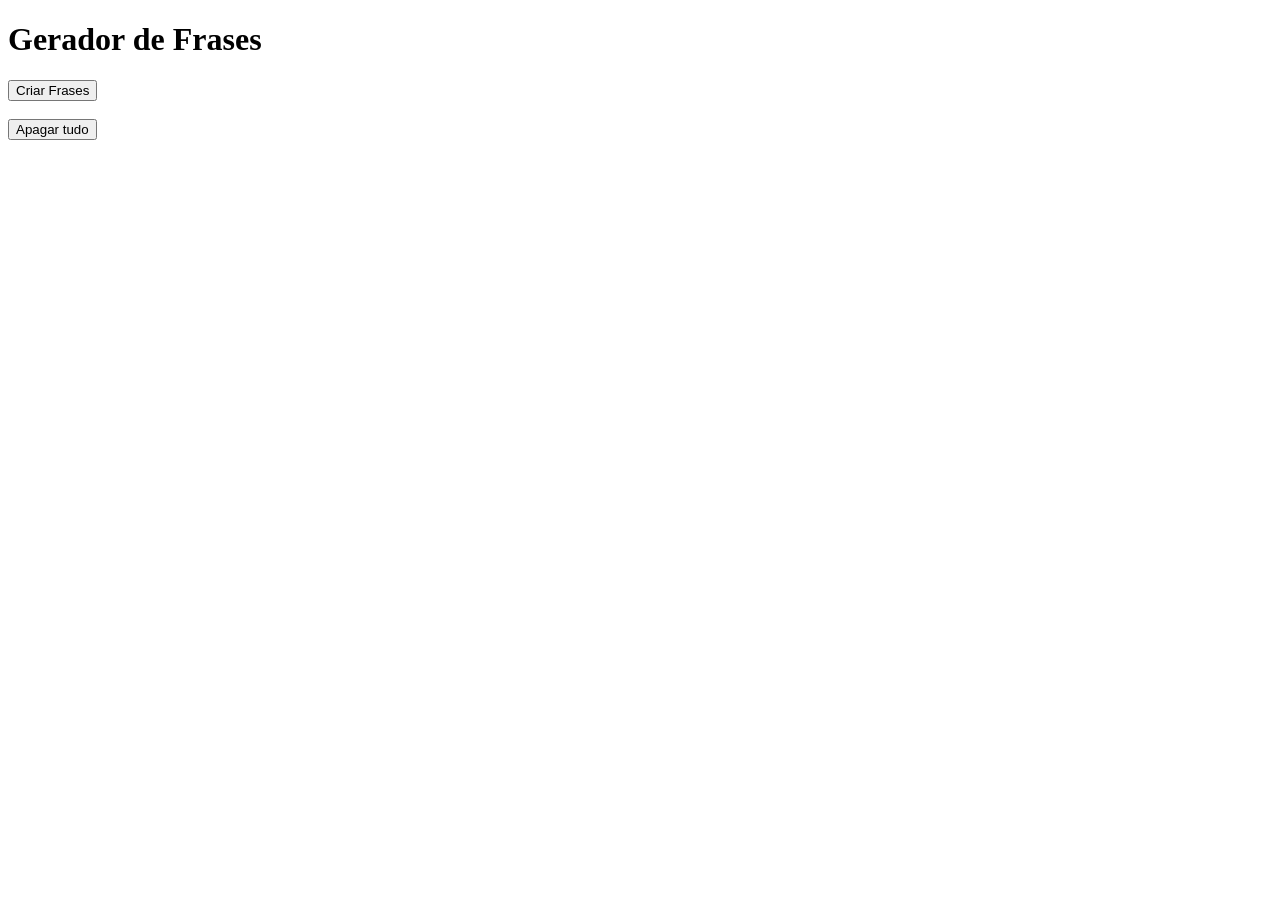
==== index.html @ b653864c "Botao de Frases" ====
<!DOCTYPE html>
<html lang="pt-BR">
<head>
    <meta charset="UTF-8">
    <meta name="viewport" content="width=device-width, initial-scale=1.0">
    <title>Botão com javaScript</title>
    <link rel="stylesheet" href="/css/style.css">
</head>
<body>
    
    <main class="container">
        <h1>Gerador de Frases</h1>
        
        <button id="botaoCriar">Criar Frases</button>
        <br><br>
        <button id="botaoApagar">Apagar tudo</button>
        <br><br>
        <p id="retorno"></p>
    </main>


    <script src="/js/script.js"></script>
</body>
</html>
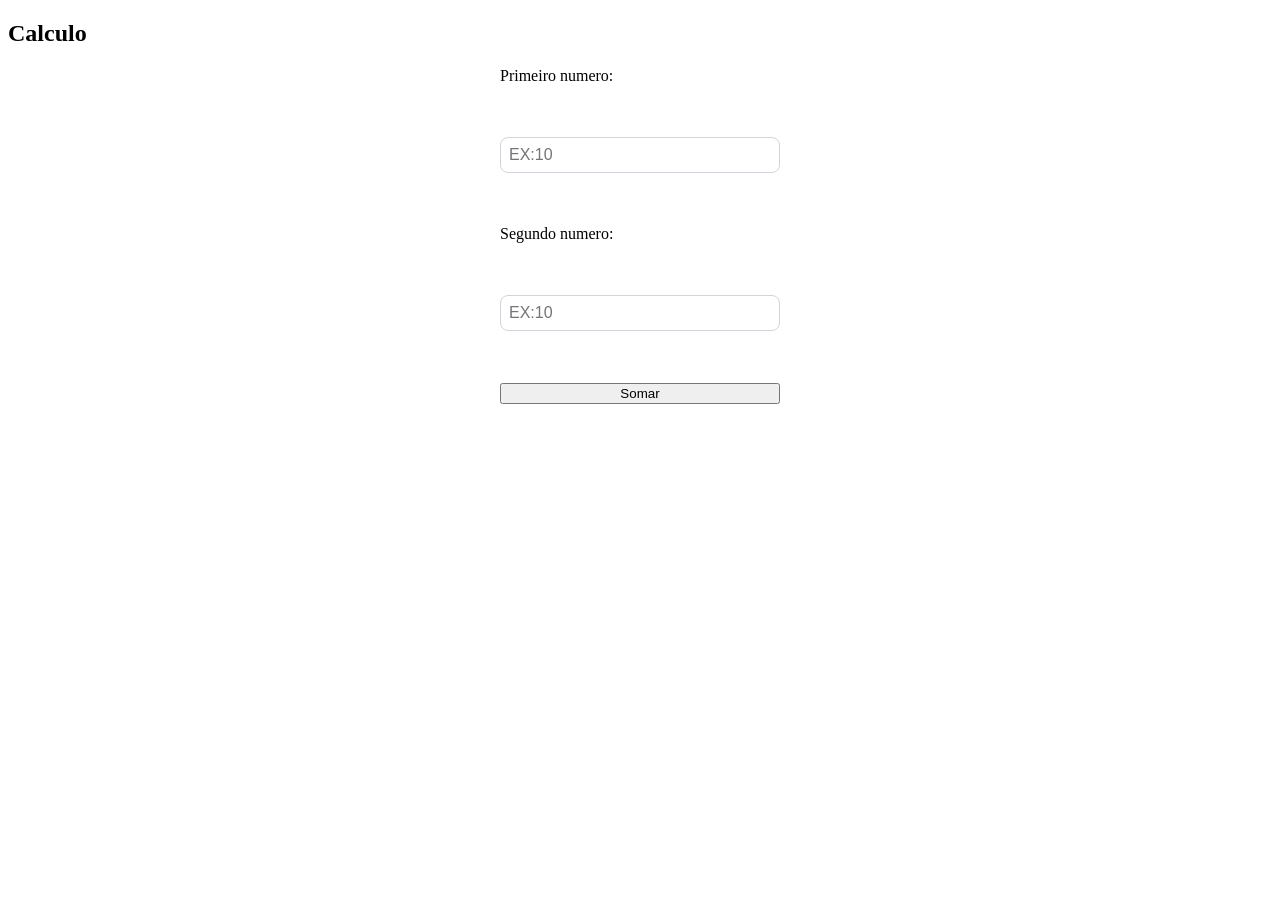
==== commit a73c657c: "Calculadora basica" ====
--- a/index.html
+++ b/index.html
@@ -1,24 +1,27 @@
+
 <!DOCTYPE html>
 <html lang="pt-BR">
 <head>
     <meta charset="UTF-8">
     <meta name="viewport" content="width=device-width, initial-scale=1.0">
-    <title>Botão com javaScript</title>
-    <link rel="stylesheet" href="/css/style.css">
+    <link rel="stylesheet" href="/CSS/style.css">
+    <title>calculadora</title>
 </head>
 <body>
     
-    <main class="container">
-        <h1>Gerador de Frases</h1>
-        
-        <button id="botaoCriar">Criar Frases</button>
-        <br><br>
-        <button id="botaoApagar">Apagar tudo</button>
-        <br><br>
-        <p id="retorno"></p>
-    </main>
+    <h2>Calculo</h2>
+
+    <form id="formCalculo">
+        <label for="numero1">Primeiro numero:</label><br><br>
+        <input type="number" id="numero1" placeholder="EX:10"></input><br><br>
+        <label for="numero2">Segundo numero:</label><br><br>
+        <input type="number" id="numero2" placeholder="EX:10"><br><br>
+        <button type="submit">Somar</button>
+    </form>
+
+    <p id="resultadoCalculo"></p>
 
 
     <script src="/js/script.js"></script>
 </body>
-</html> +</html>
--- a/CSS/style.css
+++ b/CSS/style.css
@@ -0,0 +1,19 @@
+#formCalculo{
+    display: flex;
+    flex-direction: column;
+    gap: 8px;
+    max-width: 280px;
+    margin: 20px auto;
+}
+#formCalculo input{
+    padding: 8px;
+    border: 1px solid #d1d5db;
+    border-radius: 8px;
+    font-size: 16px;
+}
+#resultadoCalculo{
+    font-size: 20px;
+    font-weight: bold;
+    color: #2563eb;
+    text-align: center;
+}
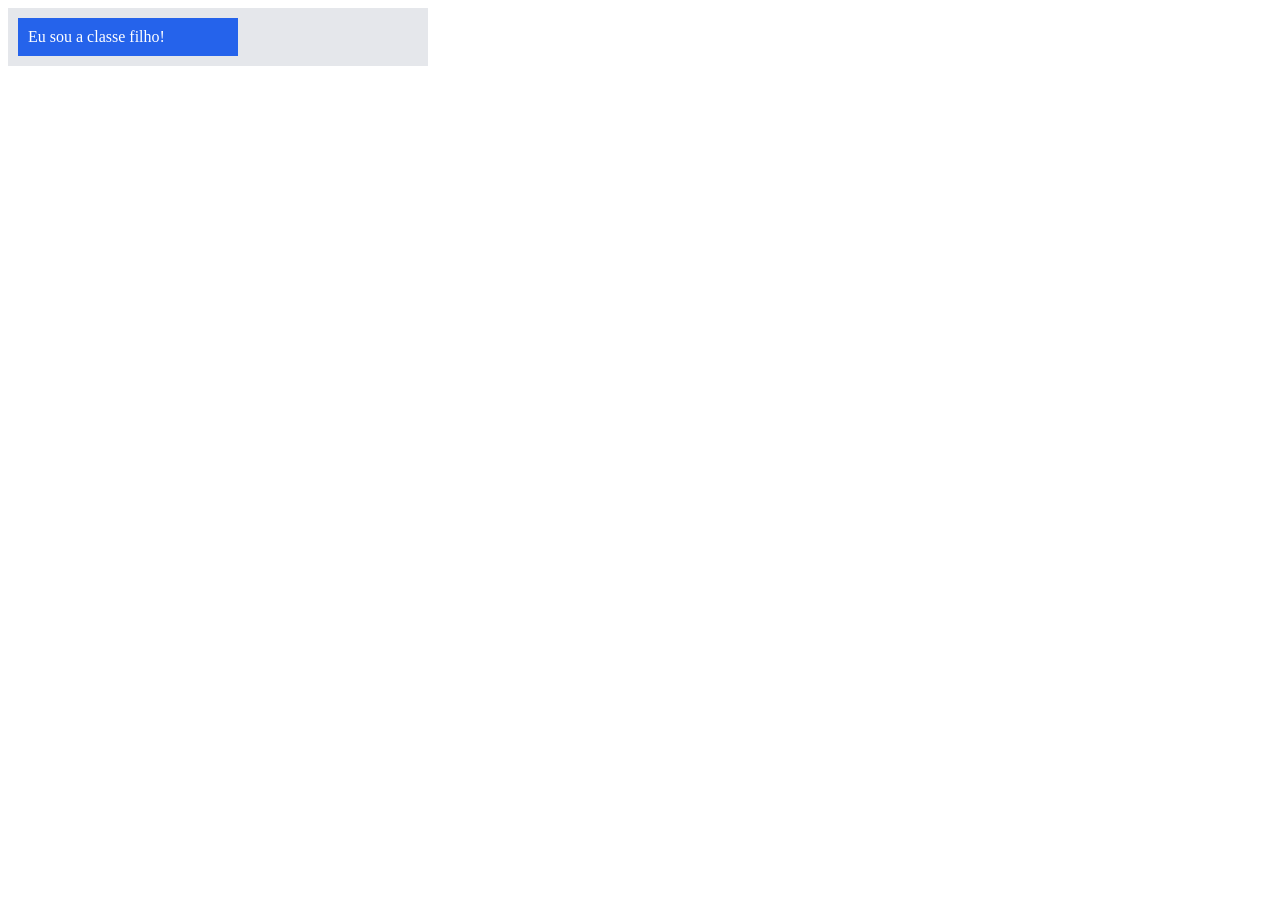
==== commit 721e017d: "filho,Pai 50%" ====
--- a/index.html
+++ b/index.html
@@ -8,20 +8,10 @@
     <title>calculadora</title>
 </head>
 <body>
-    
-    <h2>Calculo</h2>
 
-    <form id="formCalculo">
-        <label for="numero1">Primeiro numero:</label><br><br>
-        <input type="number" id="numero1" placeholder="EX:10"></input><br><br>
-        <label for="numero2">Segundo numero:</label><br><br>
-        <input type="number" id="numero2" placeholder="EX:10"><br><br>
-        <button type="submit">Somar</button>
-    </form>
+        <div class="pai">
+            <div class="filho">Eu sou a classe filho!</div>
+        </div>
 
-    <p id="resultadoCalculo"></p>
-
-
-    <script src="/js/script.js"></script>
 </body>
 </html>
--- a/CSS/style.css
+++ b/CSS/style.css
@@ -1,19 +1,12 @@
-#formCalculo{
-    display: flex;
-    flex-direction: column;
-    gap: 8px;
-    max-width: 280px;
-    margin: 20px auto;
+.pai{
+    width: 400px;
+    background-color: #e5e7eb;
+    padding: 10px;
 }
-#formCalculo input{
-    padding: 8px;
-    border: 1px solid #d1d5db;
-    border-radius: 8px;
-    font-size: 16px;
-}
-#resultadoCalculo{
-    font-size: 20px;
-    font-weight: bold;
-    color: #2563eb;
-    text-align: center;
-}
+
+.filho{
+    width: 50%;
+    background-color: #2563eb;
+    color: white;
+    padding: 10px;
+}
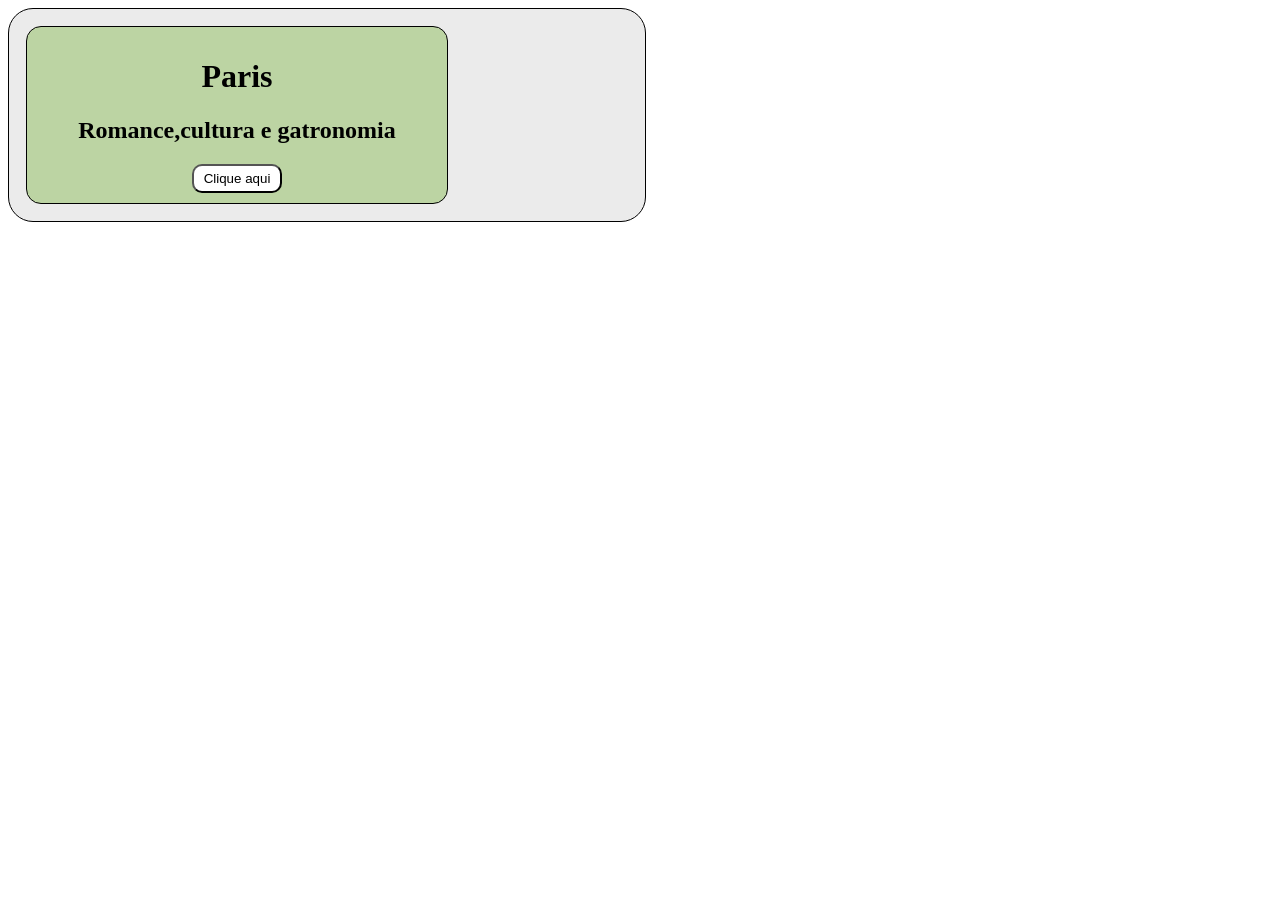
==== commit 84cc89aa: "Tarefa" ====
--- a/index.html
+++ b/index.html
@@ -9,9 +9,13 @@
 </head>
 <body>
 
-        <div class="pai">
-            <div class="filho">Eu sou a classe filho!</div>
+    <div class="resenha1">
+        <div class="aura">
+            <h1>Paris</h1>
+            <h2>Romance,cultura e gatronomia</h2>
+            <button class="sabor">Clique aqui</button>
         </div>
+    </div>
 
 </body>
 </html>
--- a/CSS/style.css
+++ b/CSS/style.css
@@ -1,12 +1,29 @@
-.pai{
+.aura{
+    background-color: rgb(188, 212, 163);
+    border: 1px solid black;
+    text-align: center;
     width: 400px;
-    background-color: #e5e7eb;
     padding: 10px;
+    margin: 15px;
+    border-radius: 15px;
 }
-
-.filho{
-    width: 50%;
-    background-color: #2563eb;
-    color: white;
-    padding: 10px;
+.resenha1{
+background-color: rgb(235, 235, 235);
+border: 1px solid black;
+text-align: center;
+width: 50%;
+padding: 2px;
+flex-direction: column;
+font-weight: bold;
+border-radius: 25px;
+}
+.h1{
+    text-align: center;
+}
+.sabor{
+    background-color: white;
+    margin: 1px solid black;
+    padding: 5px 10px;
+    border-radius: 10px;
+    
 }
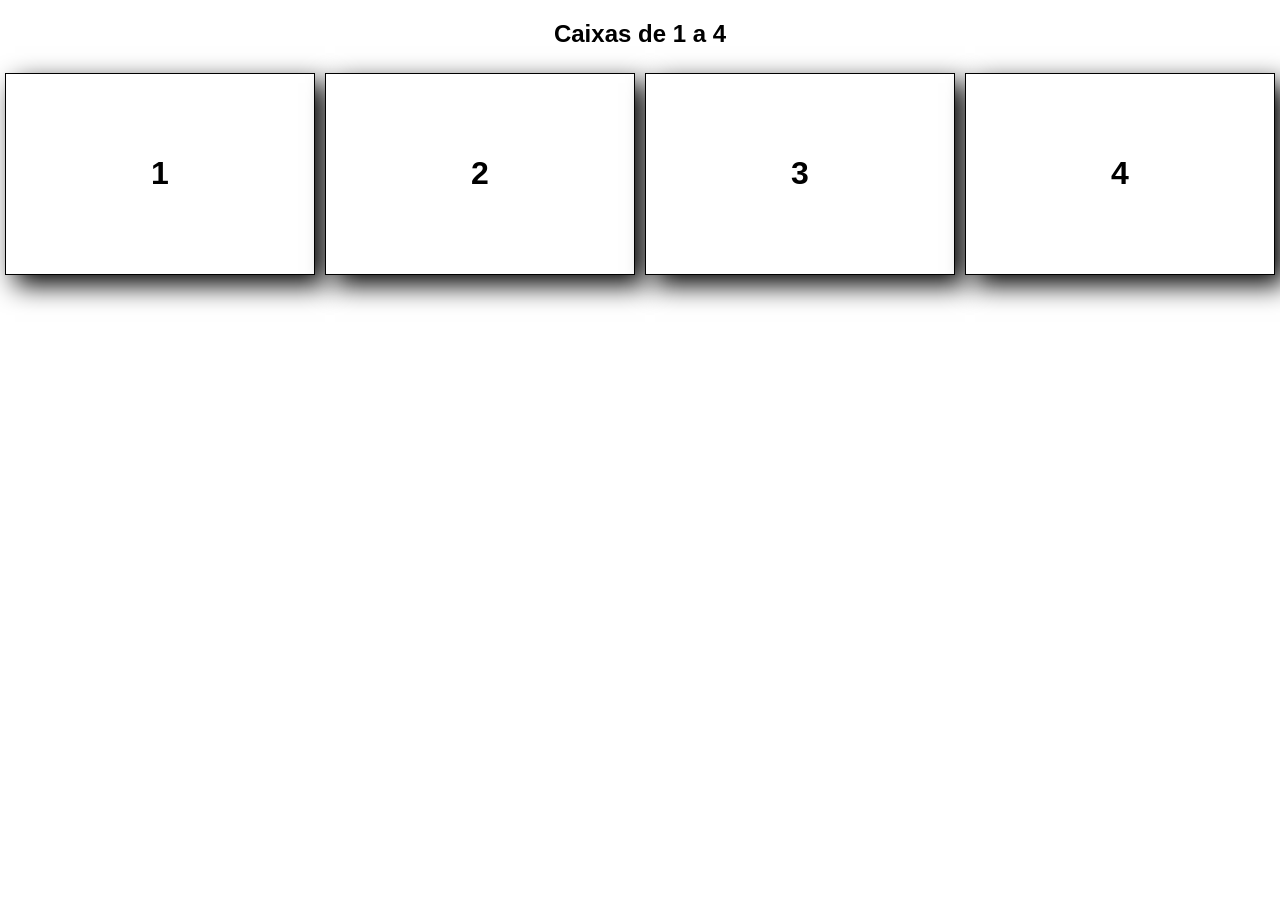
==== commit fa5e476b: "Caixas 1 a 4" ====
--- a/index.html
+++ b/index.html
@@ -9,13 +9,22 @@
 </head>
 <body>
 
-    <div class="resenha1">
-        <div class="aura">
-            <h1>Paris</h1>
-            <h2>Romance,cultura e gatronomia</h2>
-            <button class="sabor">Clique aqui</button>
+    <h2 class="titulo
+    ">Caixas de 1 a 4</h2>
+
+    <div class="linha">
+        <div class="auras">
+        <h1>1</h1>
+        </div>
+        <div class="auras">
+        <h1>2</h1>
+        </div>
+        <div class="auras">
+        <h1>3</h1>
+        </div>
+        <div class="auras">
+        <h1>4</h1>
         </div>
     </div>
-
 </body>
 </html>
--- a/CSS/style.css
+++ b/CSS/style.css
@@ -1,29 +1,28 @@
-.aura{
-    background-color: rgb(188, 212, 163);
+body{
+    margin: 0;
+
+    font-family: Arial, Helvetica, sans-serif;
+}
+
+.linha{
+    display: flex;
+    justify-content: center;
+}
+
+.auras{
+    background-color: rgb(255, 255, 255);
     border: 1px solid black;
+    padding: 60px;
+    margin: 5px;
+    width: 200px;
     text-align: center;
-    width: 400px;
-    padding: 10px;
-    margin: 15px;
-    border-radius: 15px;
+    display: flex;
+    justify-content: center;
+    flex-wrap: wrap;
+    box-shadow: 10px 10px 25px;
+    flex: 1;
 }
-.resenha1{
-background-color: rgb(235, 235, 235);
-border: 1px solid black;
-text-align: center;
-width: 50%;
-padding: 2px;
-flex-direction: column;
-font-weight: bold;
-border-radius: 25px;
-}
-.h1{
+
+.titulo{
     text-align: center;
-}
-.sabor{
-    background-color: white;
-    margin: 1px solid black;
-    padding: 5px 10px;
-    border-radius: 10px;
-    
 }
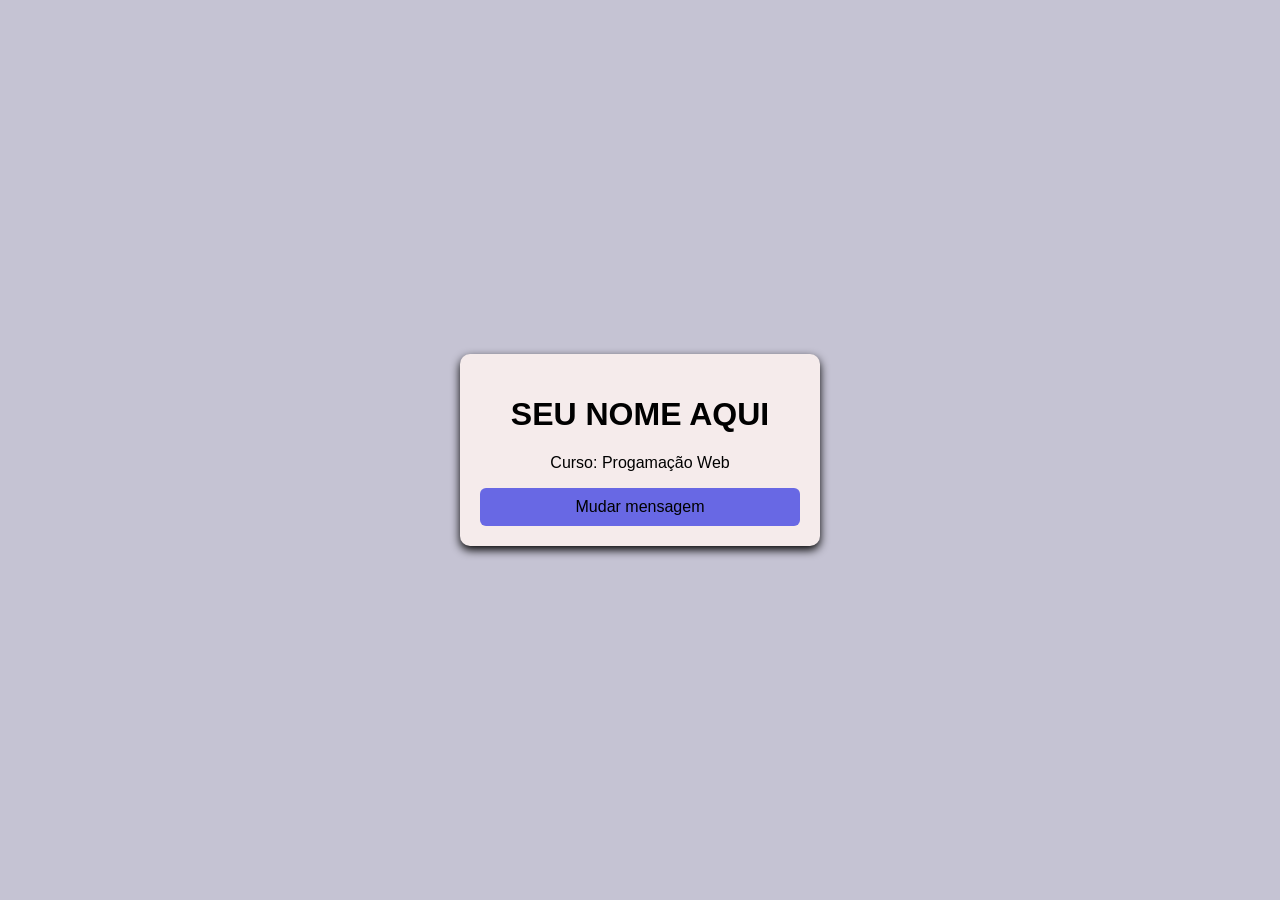
==== commit db781ab5: "Cartão" ====
--- a/index.html
+++ b/index.html
@@ -5,26 +5,18 @@
     <meta charset="UTF-8">
     <meta name="viewport" content="width=device-width, initial-scale=1.0">
     <link rel="stylesheet" href="/CSS/style.css">
-    <title>calculadora</title>
+    <title> Meu Cartão</title>
 </head>
 <body>
 
-    <h2 class="titulo
-    ">Caixas de 1 a 4</h2>
-
-    <div class="linha">
-        <div class="auras">
-        <h1>1</h1>
-        </div>
-        <div class="auras">
-        <h1>2</h1>
-        </div>
-        <div class="auras">
-        <h1>3</h1>
-        </div>
-        <div class="auras">
-        <h1>4</h1>
-        </div>
+    <div class="cartao">
+        <h1 id="titulo">SEU NOME AQUI</h1>
+        <p>Curso: Progamação Web</p>
+        <button id="botao">Mudar mensagem</button>
     </div>
+ 
+        
+    
+        <script src="js/script.js"></script>
 </body>
 </html>
--- a/CSS/style.css
+++ b/CSS/style.css
@@ -1,28 +1,33 @@
 body{
+    display: flex;
+    justify-content:center;
+    align-items:center;
+    min-height: 100vh;
     margin: 0;
-
+    background-color: #c5c3d3;
     font-family: Arial, Helvetica, sans-serif;
 }
 
-.linha{
-    display: flex;
-    justify-content: center;
+.cartao{
+    width: 320px;
+    padding: 20px;
+    background-color: rgb(245, 235, 235);
+    border-radius: 10px;
+    box-shadow: 0 4px 10px black;
+    text-align: center;
 }
 
-.auras{
-    background-color: rgb(255, 255, 255);
-    border: 1px solid black;
-    padding: 60px;
-    margin: 5px;
-    width: 200px;
-    text-align: center;
-    display: flex;
-    justify-content: center;
-    flex-wrap: wrap;
-    box-shadow: 10px 10px 25px;
-    flex: 1;
+#titulo{
+    font-size: 32px;
+    color: black;
 }
 
-.titulo{
-    text-align: center;
+button{
+    width: 100%;
+    padding: 10px;
+    border: none;
+    border-radius: 6px;
+    background-color: rgb(104, 104, 228);
+    font-size: 16px;
+    cursor: pointer;
 }
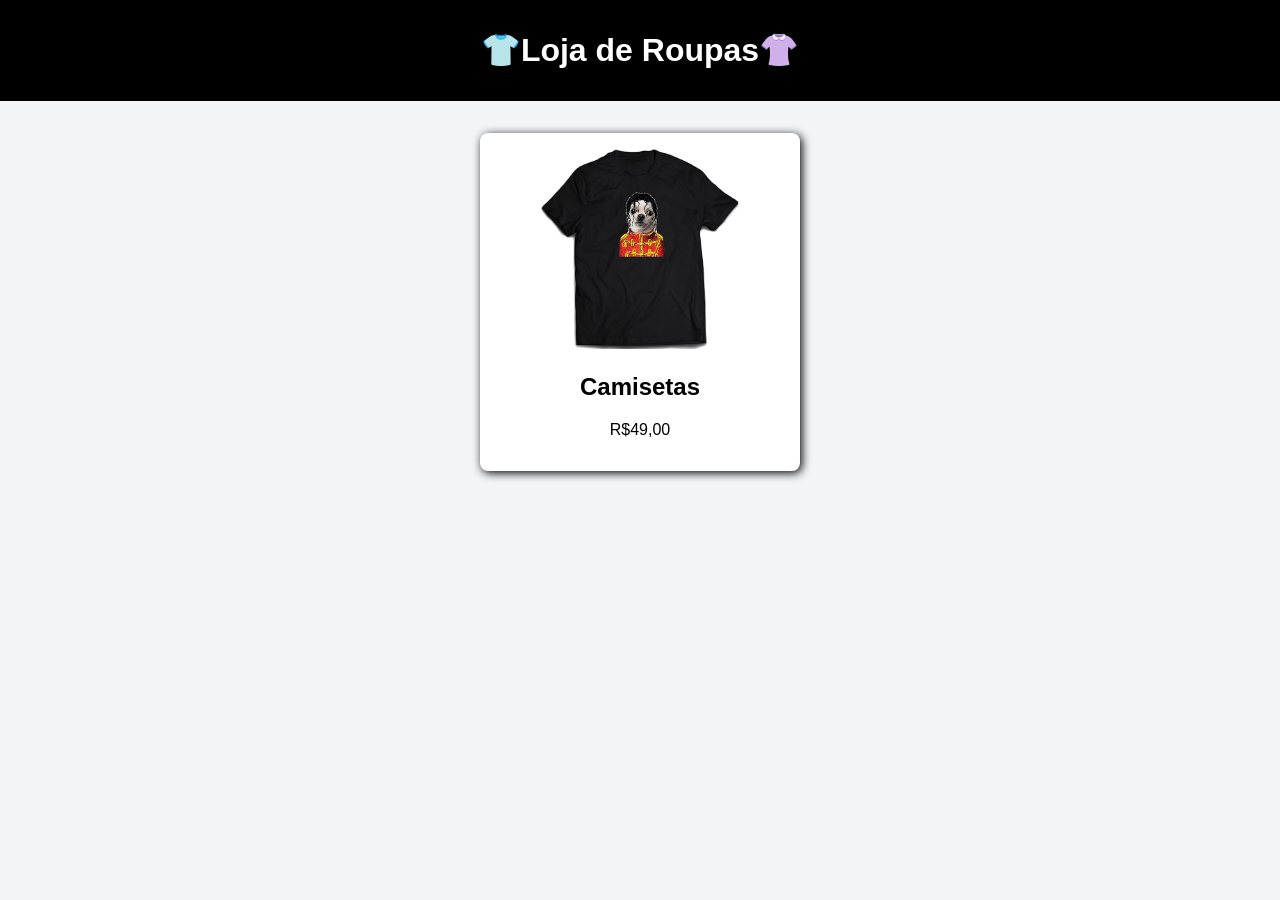
==== commit 2d000350: "Loja Roupas" ====
--- a/index.html
+++ b/index.html
@@ -5,18 +5,51 @@
     <meta charset="UTF-8">
     <meta name="viewport" content="width=device-width, initial-scale=1.0">
     <link rel="stylesheet" href="/CSS/style.css">
-    <title> Meu Cartão</title>
+    <title>Loja de Roupas</title>
 </head>
 <body>
 
-    <div class="cartao">
-        <h1 id="titulo">SEU NOME AQUI</h1>
-        <p>Curso: Progamação Web</p>
-        <button id="botao">Mudar mensagem</button>
-    </div>
- 
-        
-    
-        <script src="js/script.js"></script>
+    <header>
+        <h1>👕Loja de Roupas👚</h1>
+    </header>
+
+
+    <main class="carrossel">
+
+        <div class="trilho">
+
+        <div class="slide">
+            <img src="img/camiseta.jpg" alt="Camiseta cachorro">
+            <h2>Camisetas</h2>
+            <p class="preco">R$49,00</p>
+        </div>
+
+        <div class="slide">
+                <img src="img/calça.jpg" alt="Calça">
+                <h2>Calça</h2>
+                <p class="preco">R$67,00</p>
+            </div>
+
+            <div class="slide">
+                    <img src="img/jaqueta.jpg" alt="Jaqueta Couro">
+                    <h2>Jaqueta</h2>
+                    <p class="preco">R$100,00</p>
+                </div>
+
+                <div class="slide">
+                    <img src="img/tenis.webp" alt="Tenis aura">
+                    <h2>tenis</h2>
+                    <p class="preco">R$670,00</p>
+                    </div>
+
+                    <div class="slide">
+                         <img src="img/vestido.jpg" alt="Vestido">
+                        <h2>Vestido</h2>
+                        <p class="preco">R$167,00</p>
+                     </div>
+                    
+                </div>
+        </main>
+
 </body>
 </html>
--- a/CSS/style.css
+++ b/CSS/style.css
@@ -1,33 +1,50 @@
 body{
-    display: flex;
-    justify-content:center;
-    align-items:center;
-    min-height: 100vh;
+    font-family: Arial, Helvetica, sans-serif;
+    background-color: #f3f4f6;
     margin: 0;
-    background-color: #c5c3d3;
-    font-family: Arial, Helvetica, sans-serif;
+}
+header{
+    background-color: rgb(0, 0, 0);
+    color: white;
+    text-align: center;
+    padding: 10px;
 }
 
-.cartao{
-    width: 320px;
-    padding: 20px;
-    background-color: rgb(245, 235, 235);
-    border-radius: 10px;
-    box-shadow: 0 4px 10px black;
-    text-align: center;
+.carrossel{
+    width: 90%;
+    max-width: 320px;
+    margin: 32px auto;
+    overflow: hidden;
+    border-radius: 8px;
+    background-color: white;
+    box-shadow: 2px 2px 10px black;
 }
 
-#titulo{
-    font-size: 32px;
-    color: black;
+.trilho{
+    display: flex;
+    width: 500%;
+    animation: deslizar 15s infinite;
+}
+.slide{
+    width: 20%;
+    padding: 1rem;
+    text-align: center;
+    box-sizing: border-box;
 }
 
-button{
+.slide img{
     width: 100%;
-    padding: 10px;
-    border: none;
-    border-radius: 6px;
-    background-color: rgb(104, 104, 228);
-    font-size: 16px;
-    cursor: pointer;
+    height: 200px;
+    object-fit: contain;
+    border-radius: 8px;
+}
+
+@keyframes deslizar{
+    0%,13% {transform: translateX(0);}
+    20%,35%{transform: translateX(-20%);}
+    40%,55%{transform: translateX(-40%);}
+    60%,75%{transform: translateX(-60%);}
+    80%,95%{transform: translateX(-80%);}
+    100%{transform: translateX(0);}
+
 }
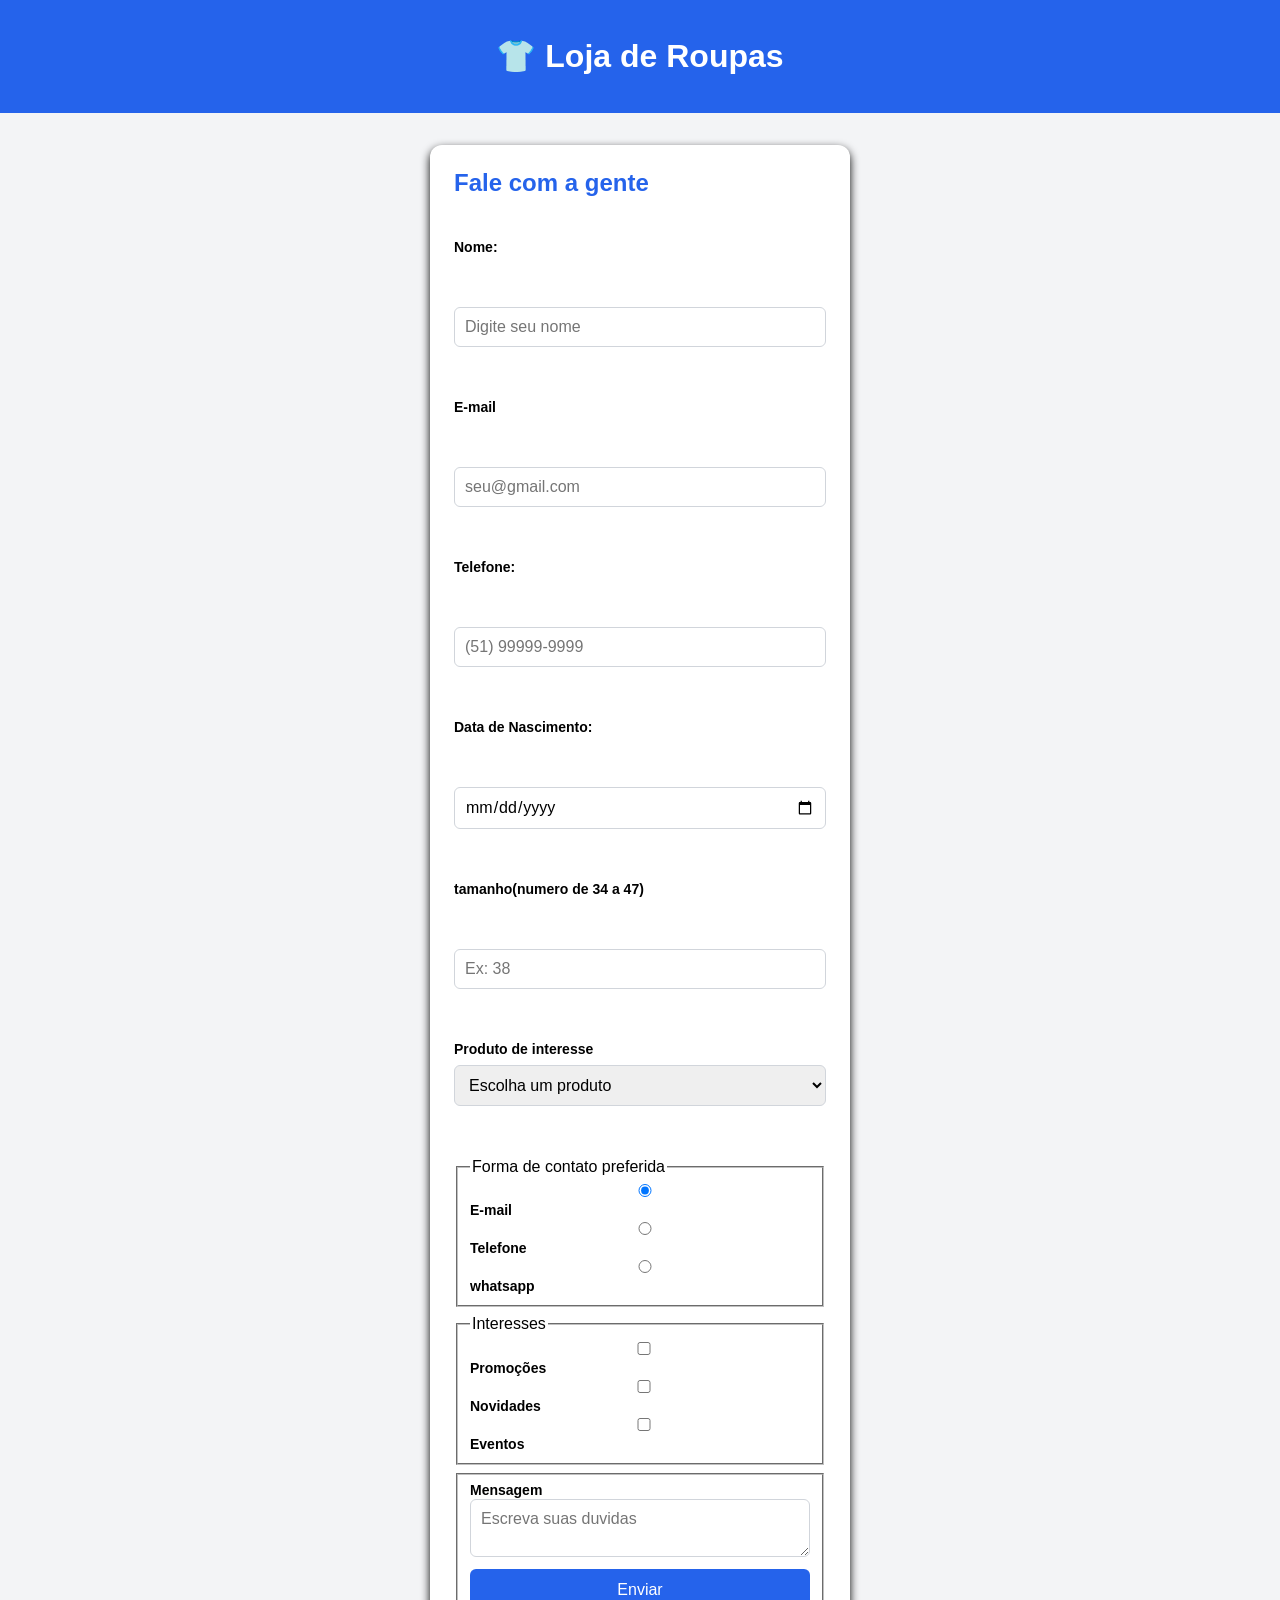
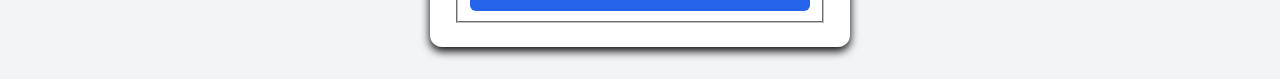
==== commit fe3e0134: "Login Roupas 67%" ====
--- a/index.html
+++ b/index.html
@@ -10,46 +10,50 @@
 <body>
 
     <header>
-        <h1>👕Loja de Roupas👚</h1>
+        <h1>👕 Loja de Roupas</h1>
     </header>
+    <main class="area-contato">
+        <form class="formulario">
+            <h2>Fale com a gente</h2><br>
+            <label for="name">Nome:</label><br><br>
+            <input type="text" id="nome" placeholder="Digite seu nome" required minlength="3"><br><br>
+            <label for="email">E-mail</label><br><br>
+            <input type="email" id="email" placeholder="seu@gmail.com" required><br><br>
+            <label for="telefone">Telefone:</label><br><br>
+            <input type="tel" id="telefone" placeholder="(51) 99999-9999"><br><br>
+            <label for="nascimento">Data de Nascimento:</label><br><br>
+            <input type="date" id="nascimento" required><br><br>
+            <label for="tamanho">tamanho(numero de 34 a 47)</label><br><br>
+            <input type="number" id="tamanho" min="34" max="46" step="2" placeholder="Ex: 38"><br><br>
+            <label for="produto">Produto de interesse</label>
+            <select id="produto" required>
+                <option value="">Escolha um produto</option>
+                <option value="camiseta">camisetas</option>
+                <option value="calça">Calça</option>
+                <option value="jaqueta">Jaqueta</option>
+            </select>
+            <br><br>
+            <fieldset>
+                <legend>Forma de contato preferida</legend>
+                <label><input type="radio" name="contato" value="email" checked>E-mail</label>
+                <label><input type="radio" name="contato" value="telefone">Telefone</label>
+                <label><input type="radio" name="contato" value="whatsapp">whatsapp</label>
+            </fieldset>
+            <fieldset>
+                <legend>Interesses</legend>
+                <label><input type="checkbox" name="interesse" value="promocoes">Promoções</label>
+                <label><input type="checkbox" name="interesse" value="novidades">Novidades</label>
+                <label><input type="checkbox" name="interesse" value="eventos">Eventos</label>
+            </fieldset>
+            <fieldset>
+                <label for="mensagem">Mensagem</label>
+                <textarea name="mensagem" id="mensagem" placeholder="Escreva suas duvidas" maxlength="200"></textarea>
 
+                <button type="submit">Enviar</button>
+            </fieldset>
+        </form>
+    </main>
 
-    <main class="carrossel">
-
-        <div class="trilho">
-
-        <div class="slide">
-            <img src="img/camiseta.jpg" alt="Camiseta cachorro">
-            <h2>Camisetas</h2>
-            <p class="preco">R$49,00</p>
-        </div>
-
-        <div class="slide">
-                <img src="img/calça.jpg" alt="Calça">
-                <h2>Calça</h2>
-                <p class="preco">R$67,00</p>
-            </div>
-
-            <div class="slide">
-                    <img src="img/jaqueta.jpg" alt="Jaqueta Couro">
-                    <h2>Jaqueta</h2>
-                    <p class="preco">R$100,00</p>
-                </div>
-
-                <div class="slide">
-                    <img src="img/tenis.webp" alt="Tenis aura">
-                    <h2>tenis</h2>
-                    <p class="preco">R$670,00</p>
-                    </div>
-
-                    <div class="slide">
-                         <img src="img/vestido.jpg" alt="Vestido">
-                        <h2>Vestido</h2>
-                        <p class="preco">R$167,00</p>
-                     </div>
-                    
-                </div>
-        </main>
-
+    <script src="js/script.js"></script>
 </body>
 </html>
--- a/CSS/style.css
+++ b/CSS/style.css
@@ -1,50 +1,68 @@
+*{
+    box-sizing: border-box;
+}
 body{
     font-family: Arial, Helvetica, sans-serif;
     background-color: #f3f4f6;
     margin: 0;
 }
 header{
-    background-color: rgb(0, 0, 0);
+    background-color: #2563eb;
     color: white;
     text-align: center;
-    padding: 10px;
+    padding: 16px;
+}
+.area-contato{
+    display: flex;
+    justify-content: center;
+    padding: 32px 16px;
+}
+.formulario{
+    width: 100%;
+    max-width: 420px;
+    background-color: white;
+    padding: 24px;
+    border-radius: 12px;
+    box-shadow: 0 4px 10px black;
+    display: flex;
+    flex-direction: column;
+    gap: 8px;
+}
+.formulario h2{
+    color: #2563eb;
+    font-size: 24px;
+    margin: 0 0  8px 0;
+}
+.formulario label{
+    font-weight: bold;
+    font-size: 14px;
 }
 
-.carrossel{
-    width: 90%;
-    max-width: 320px;
-    margin: 32px auto;
-    overflow: hidden;
-    border-radius: 8px;
-    background-color: white;
-    box-shadow: 2px 2px 10px black;
+.formulario input,
+.formulario select,
+.formulario textarea{
+    width: 100%;
+    padding: 10px;
+    border: 1px solid #d1d5db;
+    border-radius: 6px;
+    font-size: 16px;
+    font-family: inherit;
 }
+.formulario input:focus
+.formulario select:focus
+.formulario textarea:focus{
+    outline: none;
+    border-radius: #2563eb;
 
-.trilho{
-    display: flex;
-    width: 500%;
-    animation: deslizar 15s infinite;
 }
-.slide{
-    width: 20%;
-    padding: 1rem;
-    text-align: center;
-    box-sizing: border-box;
-}
-
-.slide img{
+.formulario button{
     width: 100%;
-    height: 200px;
-    object-fit: contain;
-    border-radius: 8px;
-}
-
-@keyframes deslizar{
-    0%,13% {transform: translateX(0);}
-    20%,35%{transform: translateX(-20%);}
-    40%,55%{transform: translateX(-40%);}
-    60%,75%{transform: translateX(-60%);}
-    80%,95%{transform: translateX(-80%);}
-    100%{transform: translateX(0);}
-
+    margin-top: 8px;
+    padding: 12px;
+    border: none;
+    border-radius: 6px;
+    background-color: #2563eb;
+    color: white;
+    font-size: 16px;
+    cursor: pointer;
 }
